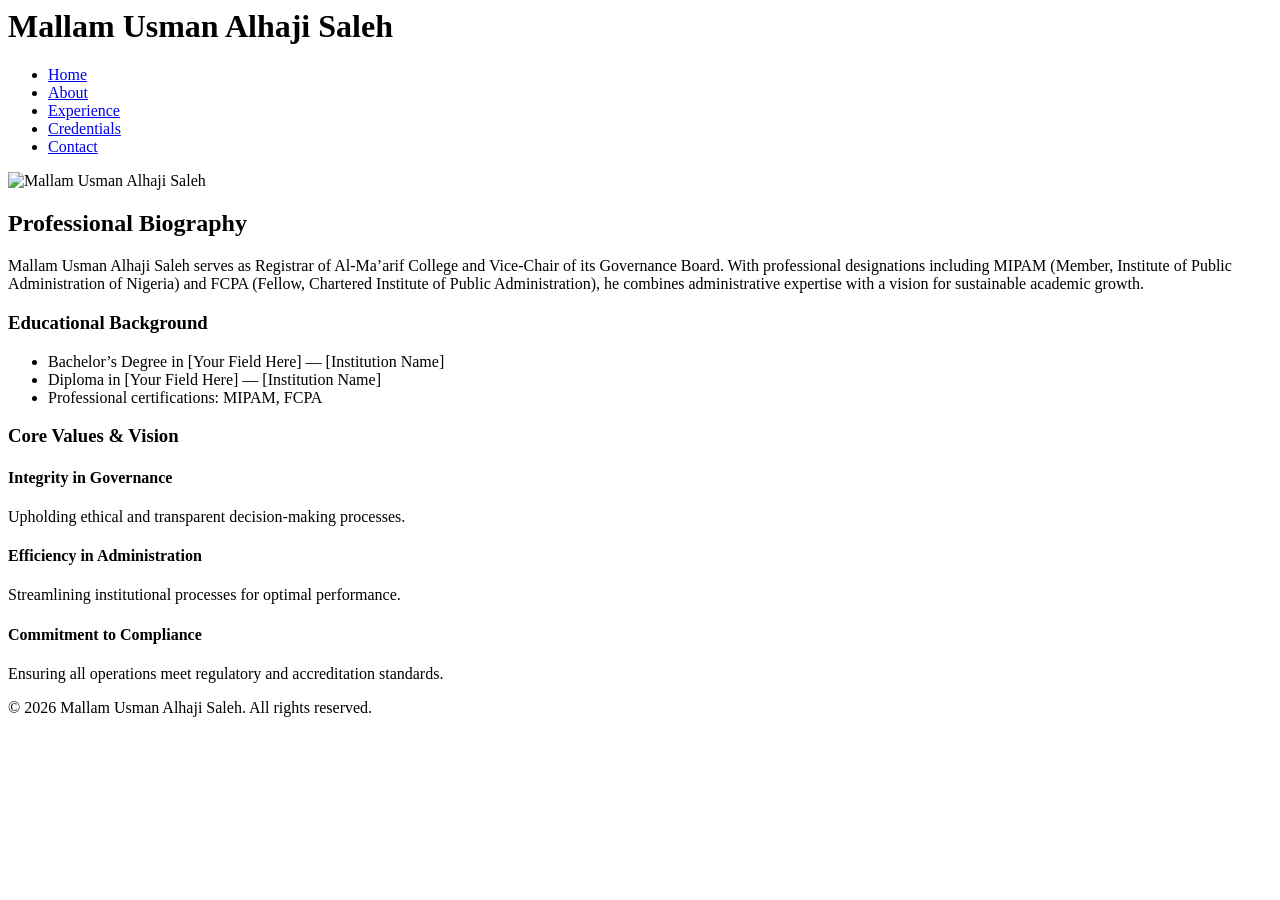
==== about.html @ 20322036 "Create about.html" ====
<!DOCTYP<!DOCTYPE html>
<html lang="en">
<head>
  <meta charset="UTF-8" />
  <meta name="viewport" content="width=device-width, initial-scale=1.0" />
  <title>About — Mallam Usman Alhaji Saleh</title>
  <meta name="description" content="Learn more about Mallam Usman Alhaji Saleh — Registrar of Al-Ma’arif College and Vice-Chair of its Governance Board." />
  <meta property="og:title" content="About — Mallam Usman Alhaji Saleh" />
  <meta property="og:description" content="Professional biography, education background, and core values of Mallam Usman Alhaji Saleh." />
  <meta property="og:type" content="website" />
  <meta property="og:url" content="http://yourwebsite.com/about.html" />
  <meta property="og:image" content="portrait.jpg" />
  <script src="https://cdn.tailwindcss.com"></script>
</head>
<body class="bg-gray-50 text-gray-800">
  <!-- Header -->
  <header class="bg-white shadow-md">
    <div class="max-w-6xl mx-auto flex justify-between items-center p-4">
      <h1 class="text-lg font-bold">Mallam Usman Alhaji Saleh</h1>
      <nav>
        <ul class="flex space-x-4 text-sm">
          <li><a href="home.html" class="hover:text-blue-600">Home</a></li>
          <li><a href="about.html" class="hover:text-blue-600">About</a></li>
          <li><a href="experience.html" class="hover:text-blue-600">Experience</a></li>
          <li><a href="credentials.html" class="hover:text-blue-600">Credentials</a></li>
          <li><a href="contact.html" class="hover:text-blue-600">Contact</a></li>
        </ul>
      </nav>
    </div>
  </header>

  <!-- About Section -->
  <section class="bg-blue-50 py-12">
    <div class="max-w-6xl mx-auto grid md:grid-cols-2 gap-8 items-center">
      <img src="portrait.jpg" alt="Mallam Usman Alhaji Saleh" class="rounded-lg shadow-lg w-full h-auto" />
      <div>
        <h2 class="text-3xl font-bold mb-4">Professional Biography</h2>
        <p class="mb-4">Mallam Usman Alhaji Saleh serves as Registrar of Al-Ma’arif College and Vice-Chair of its Governance Board. With professional designations including MIPAM (Member, Institute of Public Administration of Nigeria) and FCPA (Fellow, Chartered Institute of Public Administration), he combines administrative expertise with a vision for sustainable academic growth.</p>
      </div>
    </div>
  </section>

  <!-- Education Background -->
  <section class="max-w-6xl mx-auto py-12">
    <h3 class="text-2xl font-bold mb-4 text-center">Educational Background</h3>
    <ul class="list-disc list-inside space-y-2 text-lg">
      <li>Bachelor’s Degree in [Your Field Here] — [Institution Name]</li>
      <li>Diploma in [Your Field Here] — [Institution Name]</li>
      <li>Professional certifications: MIPAM, FCPA</li>
    </ul>
  </section>

  <!-- Core Values & Vision -->
  <section class="bg-white py-12">
    <div class="max-w-6xl mx-auto">
      <h3 class="text-2xl font-bold mb-4 text-center">Core Values & Vision</h3>
      <div class="grid md:grid-cols-3 gap-8 text-center">
        <div>
          <h4 class="font-semibold mb-2">Integrity in Governance</h4>
          <p>Upholding ethical and transparent decision-making processes.</p>
        </div>
        <div>
          <h4 class="font-semibold mb-2">Efficiency in Administration</h4>
          <p>Streamlining institutional processes for optimal performance.</p>
        </div>
        <div>
          <h4 class="font-semibold mb-2">Commitment to Compliance</h4>
          <p>Ensuring all operations meet regulatory and accreditation standards.</p>
        </div>
      </div>
    </div>
  </section>

  <!-- Footer -->
  <footer class="bg-gray-800 text-white text-center py-4">
    <p>&copy; <span id="year"></span> Mallam Usman Alhaji Saleh. All rights reserved.</p>
  </footer>

  <script>
    document.getElementById("year").textContent = new Date().getFullYear();
  </script>
</body>
</html>
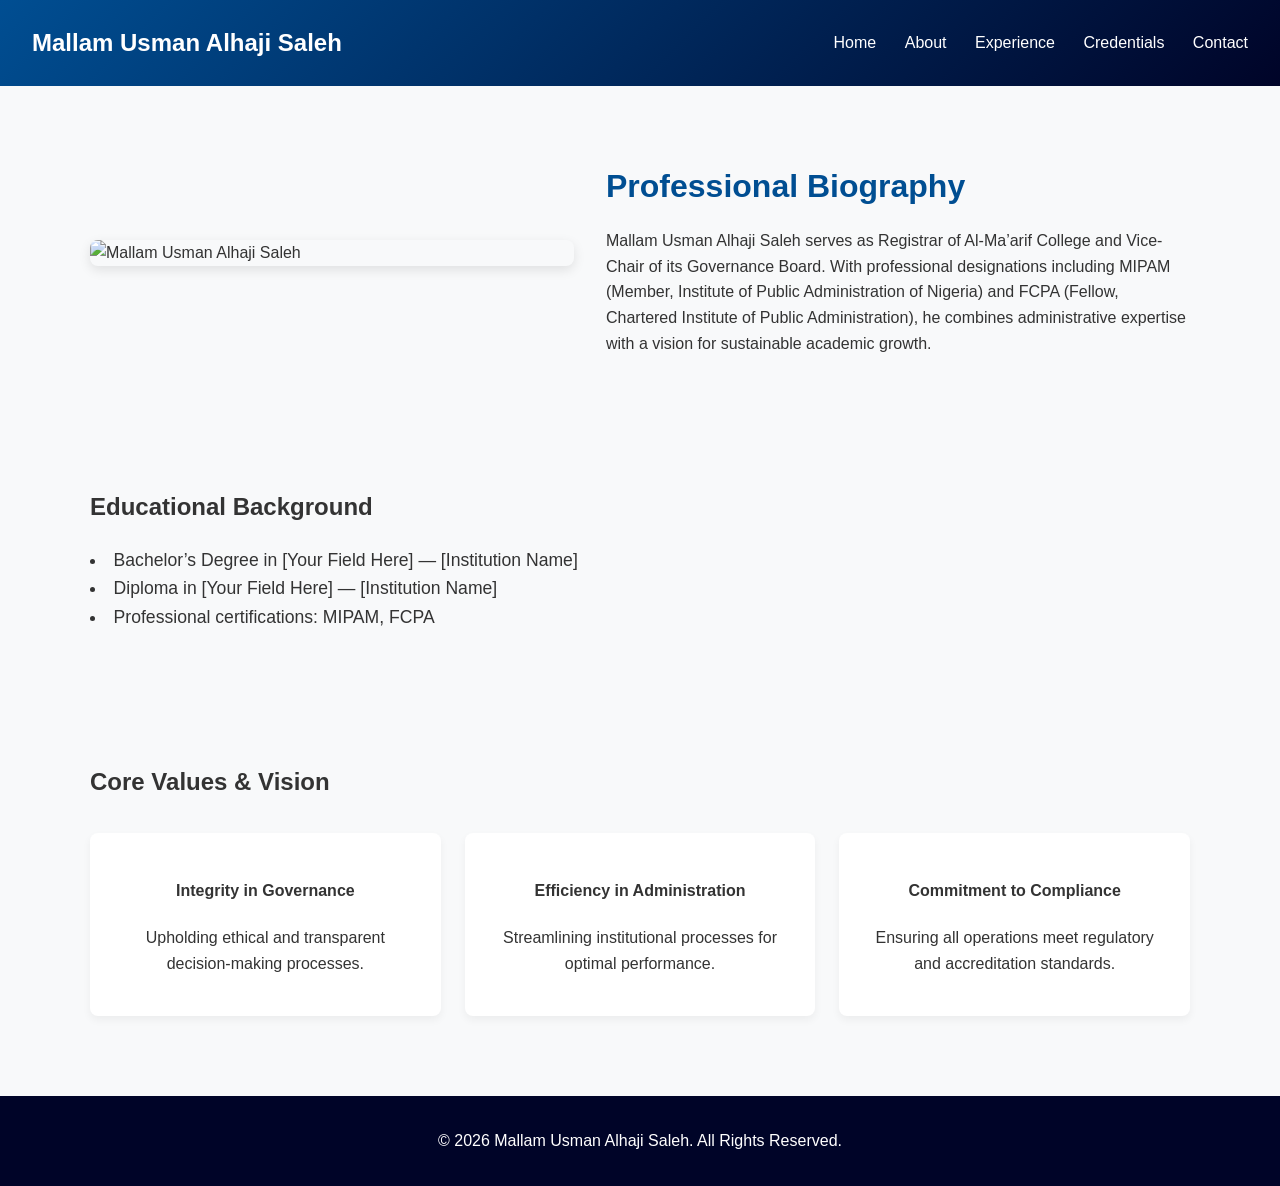
==== commit a9751861: "Update about.html" ====
--- a/about.html
+++ b/about.html
@@ -1,83 +1,166 @@
-<!DOCTYP<!DOCTYPE html>
+<!DOCTYPE html>
 <html lang="en">
 <head>
   <meta charset="UTF-8" />
   <meta name="viewport" content="width=device-width, initial-scale=1.0" />
-  <title>About — Mallam Usman Alhaji Saleh</title>
   <meta name="description" content="Learn more about Mallam Usman Alhaji Saleh — Registrar of Al-Ma’arif College and Vice-Chair of its Governance Board." />
   <meta property="og:title" content="About — Mallam Usman Alhaji Saleh" />
   <meta property="og:description" content="Professional biography, education background, and core values of Mallam Usman Alhaji Saleh." />
   <meta property="og:type" content="website" />
   <meta property="og:url" content="http://yourwebsite.com/about.html" />
   <meta property="og:image" content="portrait.jpg" />
-  <script src="https://cdn.tailwindcss.com"></script>
+  <title>About — Mallam Usman Alhaji Saleh</title>
+  <style>
+    body {
+      margin: 0;
+      font-family: 'Segoe UI', Tahoma, sans-serif;
+      background-color: #f8f9fa;
+      color: #333;
+      line-height: 1.6;
+    }
+    header {
+      background: linear-gradient(135deg, #004e92, #000428);
+      color: white;
+      padding: 1.5rem 2rem;
+      position: sticky;
+      top: 0;
+      z-index: 100;
+      display: flex;
+      justify-content: space-between;
+      align-items: center;
+    }
+    header h1 {
+      font-size: 1.5rem;
+      margin: 0;
+    }
+    nav a {
+      color: white;
+      text-decoration: none;
+      margin-left: 1.5rem;
+      font-weight: 500;
+      transition: color 0.3s ease;
+    }
+    nav a:hover {
+      color: #ffd700;
+    }
+    .section {
+      max-width: 1100px;
+      margin: auto;
+      padding: 3rem 2rem;
+    }
+    .about-grid {
+      display: flex;
+      flex-wrap: wrap;
+      gap: 2rem;
+      align-items: center;
+    }
+    .about-grid img {
+      flex: 1 1 300px;
+      border-radius: 8px;
+      box-shadow: 0 4px 12px rgba(0,0,0,0.1);
+      max-width: 100%;
+    }
+    .about-text {
+      flex: 1 1 400px;
+    }
+    .about-text h2 {
+      font-size: 2rem;
+      margin-bottom: 1rem;
+      color: #004e92;
+    }
+    .education ul {
+      list-style: disc inside;
+      padding: 0;
+      margin: 1rem 0;
+      font-size: 1.1rem;
+    }
+    .values {
+      display: flex;
+      flex-wrap: wrap;
+      gap: 1.5rem;
+      justify-content: center;
+      margin-top: 2rem;
+    }
+    .value-card {
+      background: white;
+      border-radius: 8px;
+      padding: 1.5rem;
+      text-align: center;
+      flex: 1 1 250px;
+      box-shadow: 0 4px 8px rgba(0,0,0,0.05);
+      transition: transform 0.3s ease, box-shadow 0.3s ease;
+    }
+    .value-card:hover {
+      transform: translateY(-5px);
+      box-shadow: 0 6px 12px rgba(0,0,0,0.1);
+    }
+    footer {
+      text-align: center;
+      background: #000428;
+      color: white;
+      padding: 1rem;
+      margin-top: 2rem;
+    }
+  </style>
 </head>
-<body class="bg-gray-50 text-gray-800">
-  <!-- Header -->
-  <header class="bg-white shadow-md">
-    <div class="max-w-6xl mx-auto flex justify-between items-center p-4">
-      <h1 class="text-lg font-bold">Mallam Usman Alhaji Saleh</h1>
-      <nav>
-        <ul class="flex space-x-4 text-sm">
-          <li><a href="home.html" class="hover:text-blue-600">Home</a></li>
-          <li><a href="about.html" class="hover:text-blue-600">About</a></li>
-          <li><a href="experience.html" class="hover:text-blue-600">Experience</a></li>
-          <li><a href="credentials.html" class="hover:text-blue-600">Credentials</a></li>
-          <li><a href="contact.html" class="hover:text-blue-600">Contact</a></li>
-        </ul>
-      </nav>
+<body>
+
+<header>
+  <h1>Mallam Usman Alhaji Saleh</h1>
+  <nav>
+    <a href="index.html">Home</a>
+    <a href="about.html">About</a>
+    <a href="experience.html">Experience</a>
+    <a href="credentials.html">Credentials</a>
+    <a href="contact.html">Contact</a>
+  </nav>
+</header>
+
+<section class="section">
+  <div class="about-grid">
+    <img src="portrait.jpg" alt="Mallam Usman Alhaji Saleh">
+    <div class="about-text">
+      <h2>Professional Biography</h2>
+      <p>Mallam Usman Alhaji Saleh serves as Registrar of Al-Ma’arif College and Vice-Chair of its Governance Board. With professional designations including MIPAM (Member, Institute of Public Administration of Nigeria) and FCPA (Fellow, Chartered Institute of Public Administration), he combines administrative expertise with a vision for sustainable academic growth.</p>
     </div>
-  </header>
+  </div>
+</section>
 
-  <!-- About Section -->
-  <section class="bg-blue-50 py-12">
-    <div class="max-w-6xl mx-auto grid md:grid-cols-2 gap-8 items-center">
-      <img src="portrait.jpg" alt="Mallam Usman Alhaji Saleh" class="rounded-lg shadow-lg w-full h-auto" />
-      <div>
-        <h2 class="text-3xl font-bold mb-4">Professional Biography</h2>
-        <p class="mb-4">Mallam Usman Alhaji Saleh serves as Registrar of Al-Ma’arif College and Vice-Chair of its Governance Board. With professional designations including MIPAM (Member, Institute of Public Administration of Nigeria) and FCPA (Fellow, Chartered Institute of Public Administration), he combines administrative expertise with a vision for sustainable academic growth.</p>
-      </div>
+<section class="section education">
+  <h2>Educational Background</h2>
+  <ul>
+    <li>Bachelor’s Degree in [Your Field Here] — [Institution Name]</li>
+    <li>Diploma in [Your Field Here] — [Institution Name]</li>
+    <li>Professional certifications: MIPAM, FCPA</li>
+  </ul>
+</section>
+
+<section class="section">
+  <h2>Core Values & Vision</h2>
+  <div class="values">
+    <div class="value-card">
+      <h4>Integrity in Governance</h4>
+      <p>Upholding ethical and transparent decision-making processes.</p>
     </div>
-  </section>
+    <div class="value-card">
+      <h4>Efficiency in Administration</h4>
+      <p>Streamlining institutional processes for optimal performance.</p>
+    </div>
+    <div class="value-card">
+      <h4>Commitment to Compliance</h4>
+      <p>Ensuring all operations meet regulatory and accreditation standards.</p>
+    </div>
+  </div>
+</section>
 
-  <!-- Education Background -->
-  <section class="max-w-6xl mx-auto py-12">
-    <h3 class="text-2xl font-bold mb-4 text-center">Educational Background</h3>
-    <ul class="list-disc list-inside space-y-2 text-lg">
-      <li>Bachelor’s Degree in [Your Field Here] — [Institution Name]</li>
-      <li>Diploma in [Your Field Here] — [Institution Name]</li>
-      <li>Professional certifications: MIPAM, FCPA</li>
-    </ul>
-  </section>
+<footer>
+  <p>&copy; <span id="year"></span> Mallam Usman Alhaji Saleh. All Rights Reserved.</p>
+</footer>
 
-  <!-- Core Values & Vision -->
-  <section class="bg-white py-12">
-    <div class="max-w-6xl mx-auto">
-      <h3 class="text-2xl font-bold mb-4 text-center">Core Values & Vision</h3>
-      <div class="grid md:grid-cols-3 gap-8 text-center">
-        <div>
-          <h4 class="font-semibold mb-2">Integrity in Governance</h4>
-          <p>Upholding ethical and transparent decision-making processes.</p>
-        </div>
-        <div>
-          <h4 class="font-semibold mb-2">Efficiency in Administration</h4>
-          <p>Streamlining institutional processes for optimal performance.</p>
-        </div>
-        <div>
-          <h4 class="font-semibold mb-2">Commitment to Compliance</h4>
-          <p>Ensuring all operations meet regulatory and accreditation standards.</p>
-        </div>
-      </div>
-    </div>
-  </section>
-
-  <!-- Footer -->
-  <footer class="bg-gray-800 text-white text-center py-4">
-    <p>&copy; <span id="year"></span> Mallam Usman Alhaji Saleh. All rights reserved.</p>
-  </footer>
-
-  <script>
-    document.getElementById("year").textContent = new Date().getFullYear();
-  </script>
+<script>
+  document.getElementById("year").textContent = new Date().getFullYear();
+</script>
+<!-- Vercel Analytics -->
+<script defer src="/_vercel/insights/script.js"></script>
 </body>
-</html>
+  </html>
